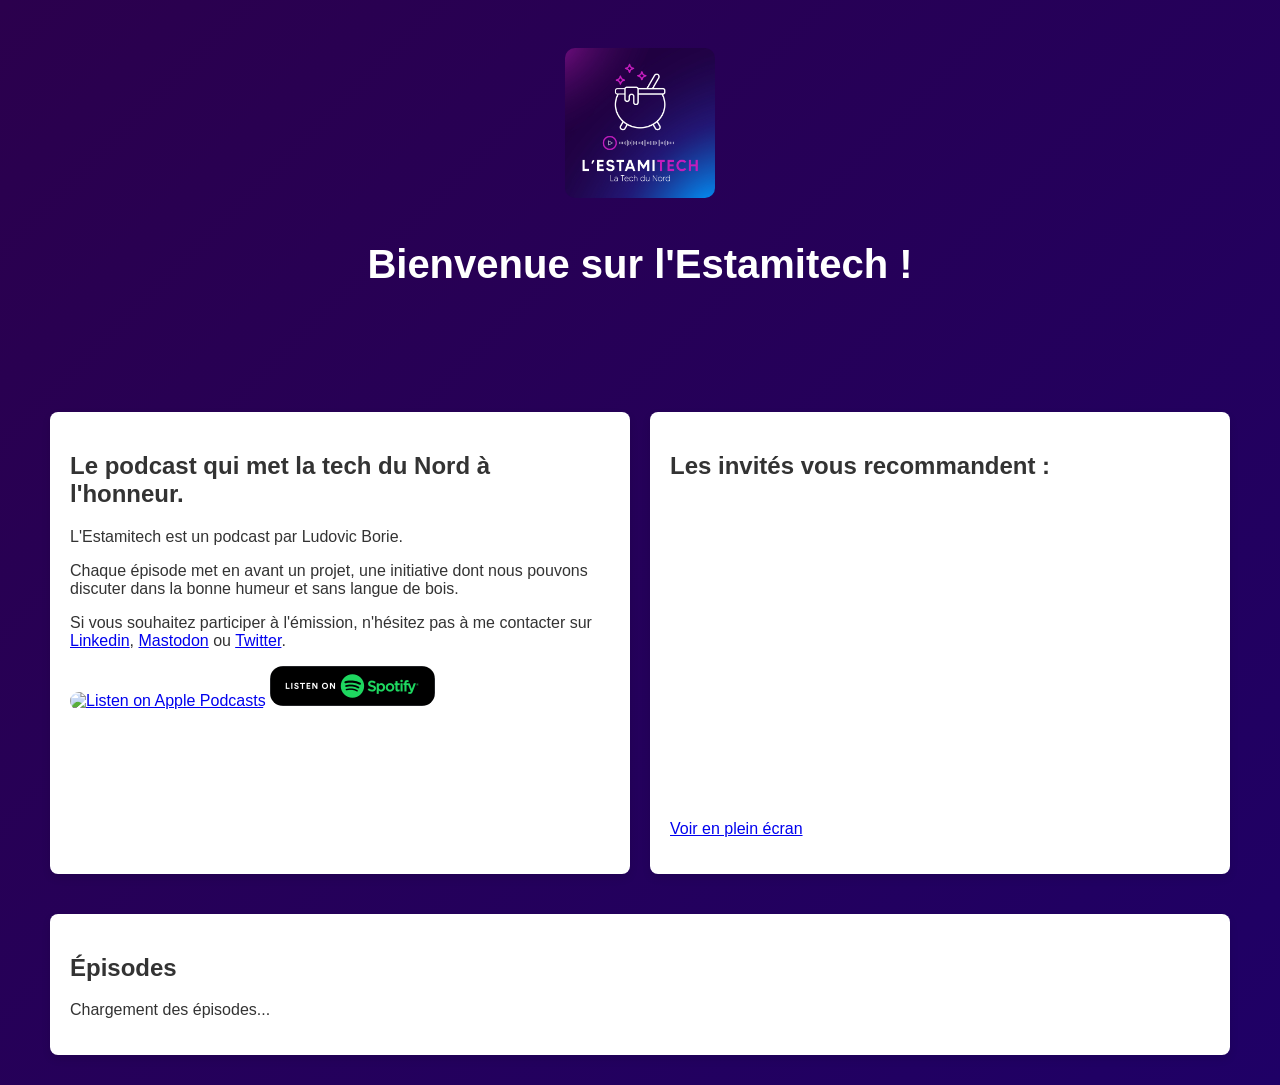
==== index.html @ 64873dc8 "fix: content header" ====
<!DOCTYPE html>
<html lang="fr">
<head>
    <meta charset="UTF-8">
    <meta name="viewport" content="width=device-width, initial-scale=1.0">
    <title>L'Estamitech</title>
    <style>
        body {
            font-family: Arial, sans-serif;
            margin: 0;
            padding: 0;
            background: linear-gradient(135deg, #2b004d, #1f0066);
        }
        header {
            color: white;
            text-align: center;
            padding: 3rem 1rem;
            position: relative;
        }
        header img {
            max-width: 300px;
            border-radius: 10px;
        }
        header h1 {
            font-size: 2.5rem;
            margin-top: 20px;
            font-weight: bold;
            color: white;
        }
        .content {
            display: flex;
            flex-direction: column;
            justify-content: space-around;
            flex-wrap: wrap;
            margin: 20px auto;
            max-width: 1200px;
        }
        .content-header {
            display: flex;
            flex-direction: row;
            justify-content: space-around;
            flex-wrap: wrap;
            margin: 20px auto;
            max-width: 1200px;
        }
        .description, .episodes, .estaminets {
            flex: 1;
            margin: 10px;
            padding: 20px;
            background-color: #ffffff;
            color: #333;
            border-radius: 8px;
            box-shadow: 0 4px 8px rgba(0, 0, 0, 0.1);
        }
        .episode {
            display: flex;
            margin-bottom: 20px;
            border-bottom: 1px solid #ccc;
            padding-bottom: 15px;
        }
        .episode img {
            max-width: 300px;
            max-height: 300px;
            margin-right: 20px;
            border-radius: 10px;
        }
        .episode-details {
            max-width: 600px;
        }
        .episode-title {
            font-weight: bold;
            margin-bottom: 10px;
        }
        .episode-date {
            color: grey;
            margin-bottom: 10px;
        }
    </style>
</head>
<body>

<header>
    <img src="LogoEstamitech.jpg" alt="Logo Estamitech" style="max-width: 150px; margin-bottom: 20px;">
    <h1>Bienvenue sur l'Estamitech !</h1>
</header>

<div class="content">
    <div class="content-header">
        <section class="description">
            <h2>Le podcast qui met la tech du Nord à l'honneur.</h2>
            <p>L'Estamitech est un podcast par Ludovic Borie.</p>
            <p>Chaque épisode met en avant un projet, une initiative dont nous pouvons discuter dans la bonne humeur et sans langue de bois.</p>
            <p>Si vous souhaitez participer à l'émission, n'hésitez pas à me contacter sur <a href="https://www.linkedin.com/in/ludovicborie/">Linkedin</a>, <a href="https://piaille.fr/@bodul">Mastodon</a> ou <a href="https://twitter.com/ludovicborie">Twitter</a>.</p>
            <p><a href="https://podcasts.apple.com/us/podcast/lestamitech/id1752308502?itsct=podcast_box_badge&amp;itscg=30200&amp;ls=1" style="border-radius: 13px; height: 83px;"><img src="https://tools.applemediaservices.com/api/badges/listen-on-apple-podcasts/badge/fr-fr?size=250x83&amp;releaseDate=1725395040" alt="Listen on Apple Podcasts" style="border-radius: 13px; height: 40px;"></a>
            <a href="https://open.spotify.com/show/1308v72DAlbYP13TA5au1I" style="border-radius: 13px; width: 250px; height: 83px;"><img src="spotify-podcast-badge-blk-grn-165x40.png" alt="Listen on Apple Podcasts" style="border-radius: 13px; height: 40px;"></a>
            </p>
        </section>
        <section class="estaminets">
            <h2>Les invités vous recommandent :</h2><iframe width="100%" height="300px" frameborder="0" allowfullscreen allow="geolocation" src="//framacarte.org/fr/map/estamitech_196450?scaleControl=false&miniMap=false&scrollWheelZoom=false&zoomControl=true&editMode=disabled&moreControl=true&searchControl=null&tilelayersControl=null&embedControl=null&datalayersControl=true&onLoadPanel=none&captionBar=false&captionMenus=true"></iframe><p><a href="//framacarte.org/fr/map/estamitech_196450?scaleControl=false&miniMap=false&scrollWheelZoom=true&zoomControl=true&editMode=disabled&moreControl=true&searchControl=null&tilelayersControl=null&embedControl=null&datalayersControl=true&onLoadPanel=none&captionBar=false&captionMenus=true">Voir en plein écran</a></p>
        </section>
    </div>

    <section class="episodes">
        <h2>Épisodes</h2>
        <div id="podcast-episodes">
            <p>Chargement des épisodes...</p>
        </div>
    </section>
</div>

<script>
    const rssFeedUrl = 'https://feeds.zencastr.com/f/bOMlUWx6.rss';
    function parseRSS(url, callback) {
        const xhr = new XMLHttpRequest();
        xhr.open('GET', `https://api.rss2json.com/v1/api.json?rss_url=${encodeURIComponent(url)}`, true);
        xhr.onreadystatechange = function() {
            if (xhr.readyState === 4 && xhr.status === 200) {
                callback(JSON.parse(xhr.responseText));
            }
        };
        xhr.send();
    }

    function displayEpisodes(episodes) {
        const episodeContainer = document.getElementById('podcast-episodes');
        episodeContainer.innerHTML = '';

        episodes.forEach(episode => {
            const episodeElement = document.createElement('div');
            episodeElement.classList.add('episode');

            episodeElement.innerHTML = `
                <img src="${episode.thumbnail}" alt="Miniature de l'épisode">
                <div class="episode-details">
                    <div class="episode-title">${episode.title}</div>
                    <div class="episode-date">${new Date(episode.pubDate).toLocaleDateString()}</div>
                    <div class="episode-description">${episode.description}</div>
                </div>
            `;

            episodeContainer.appendChild(episodeElement);
        });
    }

    parseRSS(rssFeedUrl, function(data) {
        if (data && data.items) {
            displayEpisodes(data.items);
        } else {
            document.getElementById('podcast-episodes').innerHTML = 'Aucun épisode trouvé.';
        }
    });
</script>

</body>
</html>
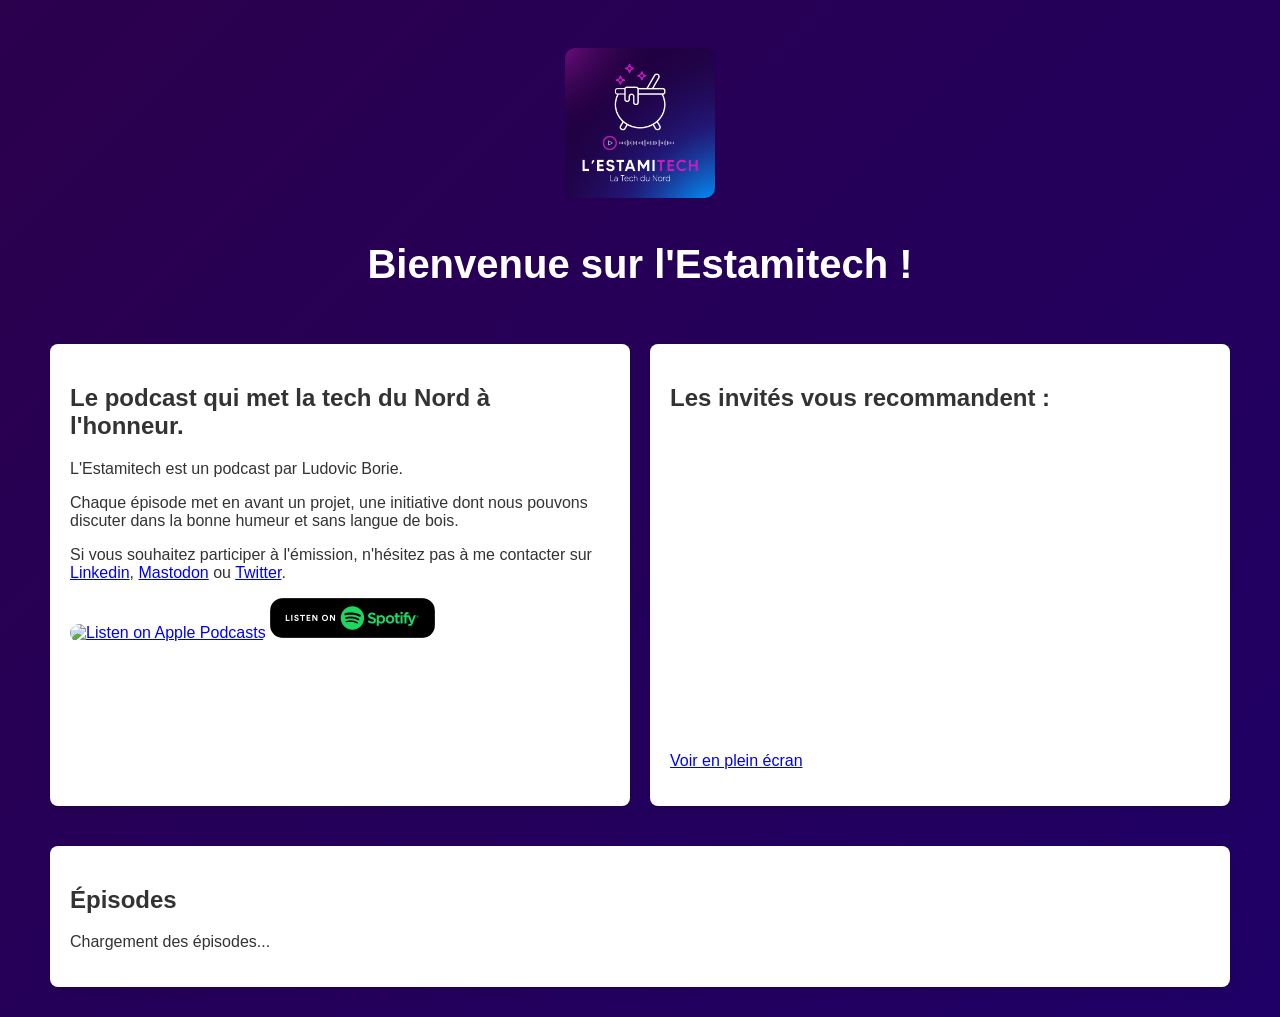
==== commit e9dcea10: "fix: margins" ====
--- a/index.html
+++ b/index.html
@@ -14,7 +14,7 @@
         header {
             color: white;
             text-align: center;
-            padding: 3rem 1rem;
+            padding-top: 3rem;
             position: relative;
         }
         header img {
@@ -54,17 +54,20 @@
         }
         .episode {
             display: flex;
+            flex-wrap: inherit;
             margin-bottom: 20px;
             border-bottom: 1px solid #ccc;
             padding-bottom: 15px;
         }
-        .episode img {
+        .episode-thumbnail {
+            flex: 1;
             max-width: 300px;
             max-height: 300px;
             margin-right: 20px;
             border-radius: 10px;
         }
         .episode-details {
+            flex: 1;
             max-width: 600px;
         }
         .episode-title {
@@ -130,7 +133,7 @@
             episodeElement.classList.add('episode');
 
             episodeElement.innerHTML = `
-                <img src="${episode.thumbnail}" alt="Miniature de l'épisode">
+                <img class="episode-thumbnail" src="${episode.thumbnail}" alt="Miniature de l'épisode">
                 <div class="episode-details">
                     <div class="episode-title">${episode.title}</div>
                     <div class="episode-date">${new Date(episode.pubDate).toLocaleDateString()}</div>
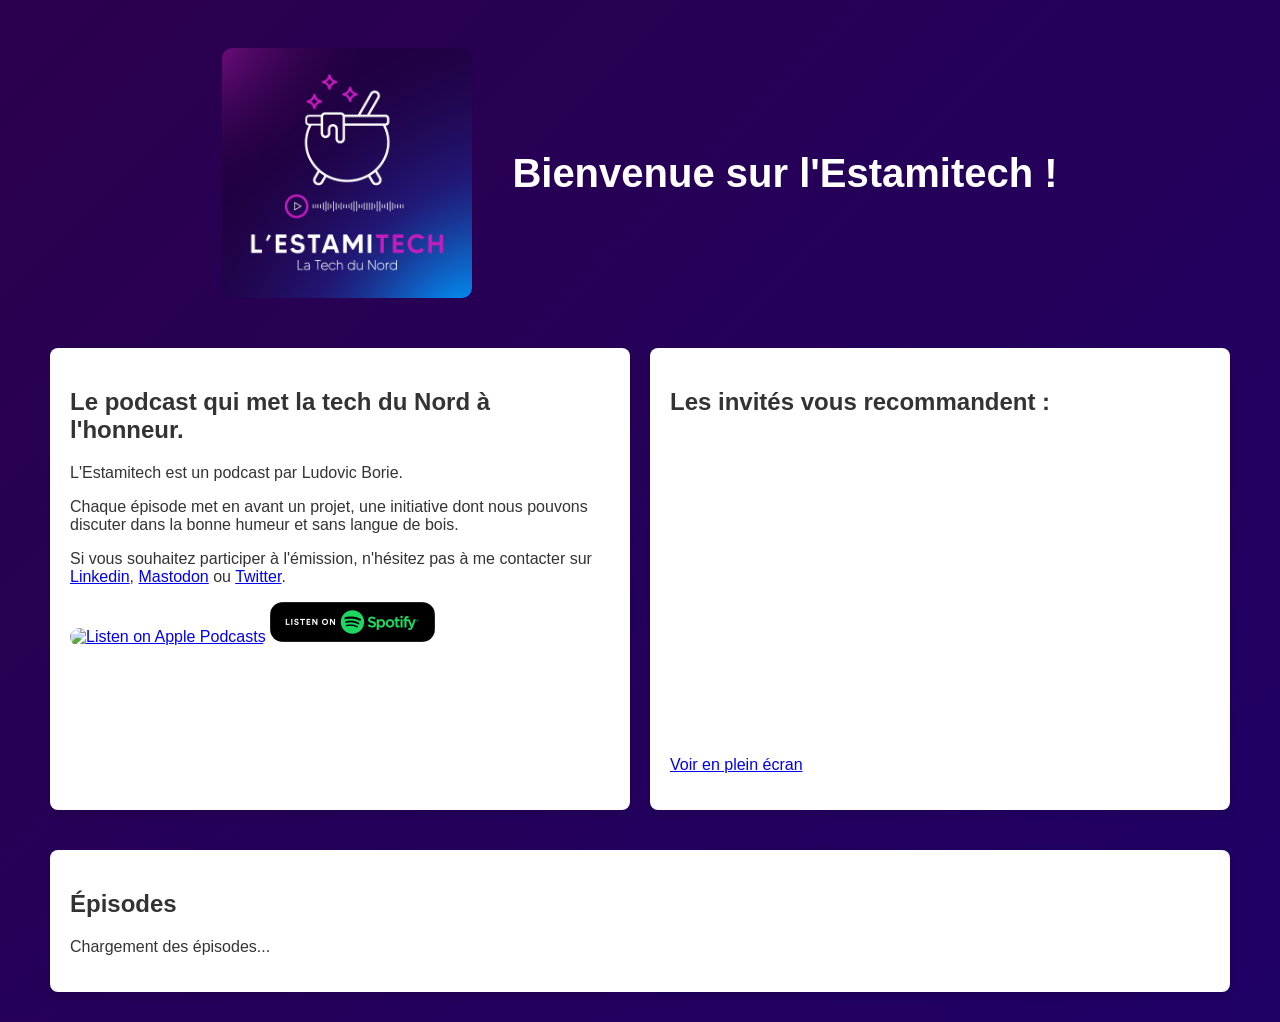
==== commit cff580a8: "feat: improve design" ====
--- a/index.html
+++ b/index.html
@@ -3,6 +3,20 @@
 <head>
     <meta charset="UTF-8">
     <meta name="viewport" content="width=device-width, initial-scale=1.0">
+    <meta name="description" content="L'Estamitech est un podcast par Ludovic Borie. Chaque épisode met en avant un projet, une initiative dont nous pouvons discuter tech dans la bonne humeur et sans langue de bois.">
+    <meta name="keywords" content="podcast, tech, nord, estaminet, ludovic borie">
+    <meta name="author" content="Ludovic Borie">
+    <meta name="robots" content="index, follow">
+    <meta name="googlebot" content="index, follow">
+    <meta name="theme-color" content="#1f0066">
+    <meta property="og:title" content="L'Estamitech">
+    <meta property="og:description" content="L'Estamitech est un podcast par Ludovic Borie. Chaque épisode met en avant un projet, une initiative dont nous pouvons discuter tech dans la bonne humeur et sans langue de bois.">
+    <meta property="og:image" content="static/LogoEstamitech.jpg">
+    <meta property="og:url" content="https://estamitech.fr">
+    <meta property="og:type" content="website">
+    <meta property="og:locale" content="fr_FR">
+    <meta property="og:site_name" content="L'Estamitech">
+    <link rel="icon" type="image/x-icon" href="static/favicon.ico">
     <title>L'Estamitech</title>
     <style>
         body {
@@ -12,18 +26,21 @@
             background: linear-gradient(135deg, #2b004d, #1f0066);
         }
         header {
+            display: flex;
+            flex-direction: row;
+            justify-content: center;
+            align-items: center;
+            gap: 40px;
             color: white;
             text-align: center;
             padding-top: 3rem;
-            position: relative;
         }
         header img {
-            max-width: 300px;
+            max-width: 250px;
             border-radius: 10px;
         }
         header h1 {
             font-size: 2.5rem;
-            margin-top: 20px;
             font-weight: bold;
             color: white;
         }
@@ -51,6 +68,7 @@
             color: #333;
             border-radius: 8px;
             box-shadow: 0 4px 8px rgba(0, 0, 0, 0.1);
+            max-width: 100%;
         }
         .episode {
             display: flex;
@@ -58,11 +76,12 @@
             margin-bottom: 20px;
             border-bottom: 1px solid #ccc;
             padding-bottom: 15px;
+            text-wrap: balance;
         }
         .episode-thumbnail {
             flex: 1;
-            max-width: 300px;
-            max-height: 300px;
+            max-width: 250px;
+            max-height: 250px;
             margin-right: 20px;
             border-radius: 10px;
         }
@@ -78,12 +97,27 @@
             color: grey;
             margin-bottom: 10px;
         }
+        @media (max-width: 768px) {
+            .episode {
+                flex-direction: column;
+                align-items: center;
+                width : 90%;
+            }
+            .episode-thumbnail {
+                max-width: 100%;
+                margin-right: 0;
+                margin-bottom: 20px;
+            }
+            .episode-details {
+                max-width: 100%;
+            }
+        }
     </style>
 </head>
 <body>
 
 <header>
-    <img src="LogoEstamitech.jpg" alt="Logo Estamitech" style="max-width: 150px; margin-bottom: 20px;">
+    <img src="static/LogoEstamitech.jpg" alt="Logo Estamitech">
     <h1>Bienvenue sur l'Estamitech !</h1>
 </header>
 
@@ -95,7 +129,7 @@
             <p>Chaque épisode met en avant un projet, une initiative dont nous pouvons discuter dans la bonne humeur et sans langue de bois.</p>
             <p>Si vous souhaitez participer à l'émission, n'hésitez pas à me contacter sur <a href="https://www.linkedin.com/in/ludovicborie/">Linkedin</a>, <a href="https://piaille.fr/@bodul">Mastodon</a> ou <a href="https://twitter.com/ludovicborie">Twitter</a>.</p>
             <p><a href="https://podcasts.apple.com/us/podcast/lestamitech/id1752308502?itsct=podcast_box_badge&amp;itscg=30200&amp;ls=1" style="border-radius: 13px; height: 83px;"><img src="https://tools.applemediaservices.com/api/badges/listen-on-apple-podcasts/badge/fr-fr?size=250x83&amp;releaseDate=1725395040" alt="Listen on Apple Podcasts" style="border-radius: 13px; height: 40px;"></a>
-            <a href="https://open.spotify.com/show/1308v72DAlbYP13TA5au1I" style="border-radius: 13px; width: 250px; height: 83px;"><img src="spotify-podcast-badge-blk-grn-165x40.png" alt="Listen on Apple Podcasts" style="border-radius: 13px; height: 40px;"></a>
+            <a href="https://open.spotify.com/show/1308v72DAlbYP13TA5au1I" style="border-radius: 13px; width: 250px; height: 83px;"><img src="static/spotify-podcast-badge-blk-grn-165x40.png" alt="Listen on Apple Podcasts" style="border-radius: 13px; height: 40px;"></a>
             </p>
         </section>
         <section class="estaminets">
@@ -112,10 +146,9 @@
 </div>
 
 <script>
-    const rssFeedUrl = 'https://feeds.zencastr.com/f/bOMlUWx6.rss';
-    function parseRSS(url, callback) {
+    function parseRSS(callback) {
         const xhr = new XMLHttpRequest();
-        xhr.open('GET', `https://api.rss2json.com/v1/api.json?rss_url=${encodeURIComponent(url)}`, true);
+        xhr.open('GET', `/rss`, true);
         xhr.onreadystatechange = function() {
             if (xhr.readyState === 4 && xhr.status === 200) {
                 callback(JSON.parse(xhr.responseText));
@@ -125,19 +158,20 @@
     }
 
     function displayEpisodes(episodes) {
+        console.log(episodes);
         const episodeContainer = document.getElementById('podcast-episodes');
         episodeContainer.innerHTML = '';
 
         episodes.forEach(episode => {
             const episodeElement = document.createElement('div');
             episodeElement.classList.add('episode');
-
+            console.log(episode);
             episodeElement.innerHTML = `
-                <img class="episode-thumbnail" src="${episode.thumbnail}" alt="Miniature de l'épisode">
+                <img class="episode-thumbnail" src="${episode.Image.Href}" alt="Miniature de l'épisode">
                 <div class="episode-details">
-                    <div class="episode-title">${episode.title}</div>
-                    <div class="episode-date">${new Date(episode.pubDate).toLocaleDateString()}</div>
-                    <div class="episode-description">${episode.description}</div>
+                    <div class="episode-title">${episode.Title}</div>
+                    <div class="episode-date">${new Date(episode.PubDate).toLocaleDateString()}</div>
+                    <div class="episode-description">${episode.Description}</div>
                 </div>
             `;
 
@@ -145,9 +179,10 @@
         });
     }
 
-    parseRSS(rssFeedUrl, function(data) {
-        if (data && data.items) {
-            displayEpisodes(data.items);
+    parseRSS(function(data) {
+        console.log(data);
+        if (data && data.length) {
+            displayEpisodes(data);
         } else {
             document.getElementById('podcast-episodes').innerHTML = 'Aucun épisode trouvé.';
         }
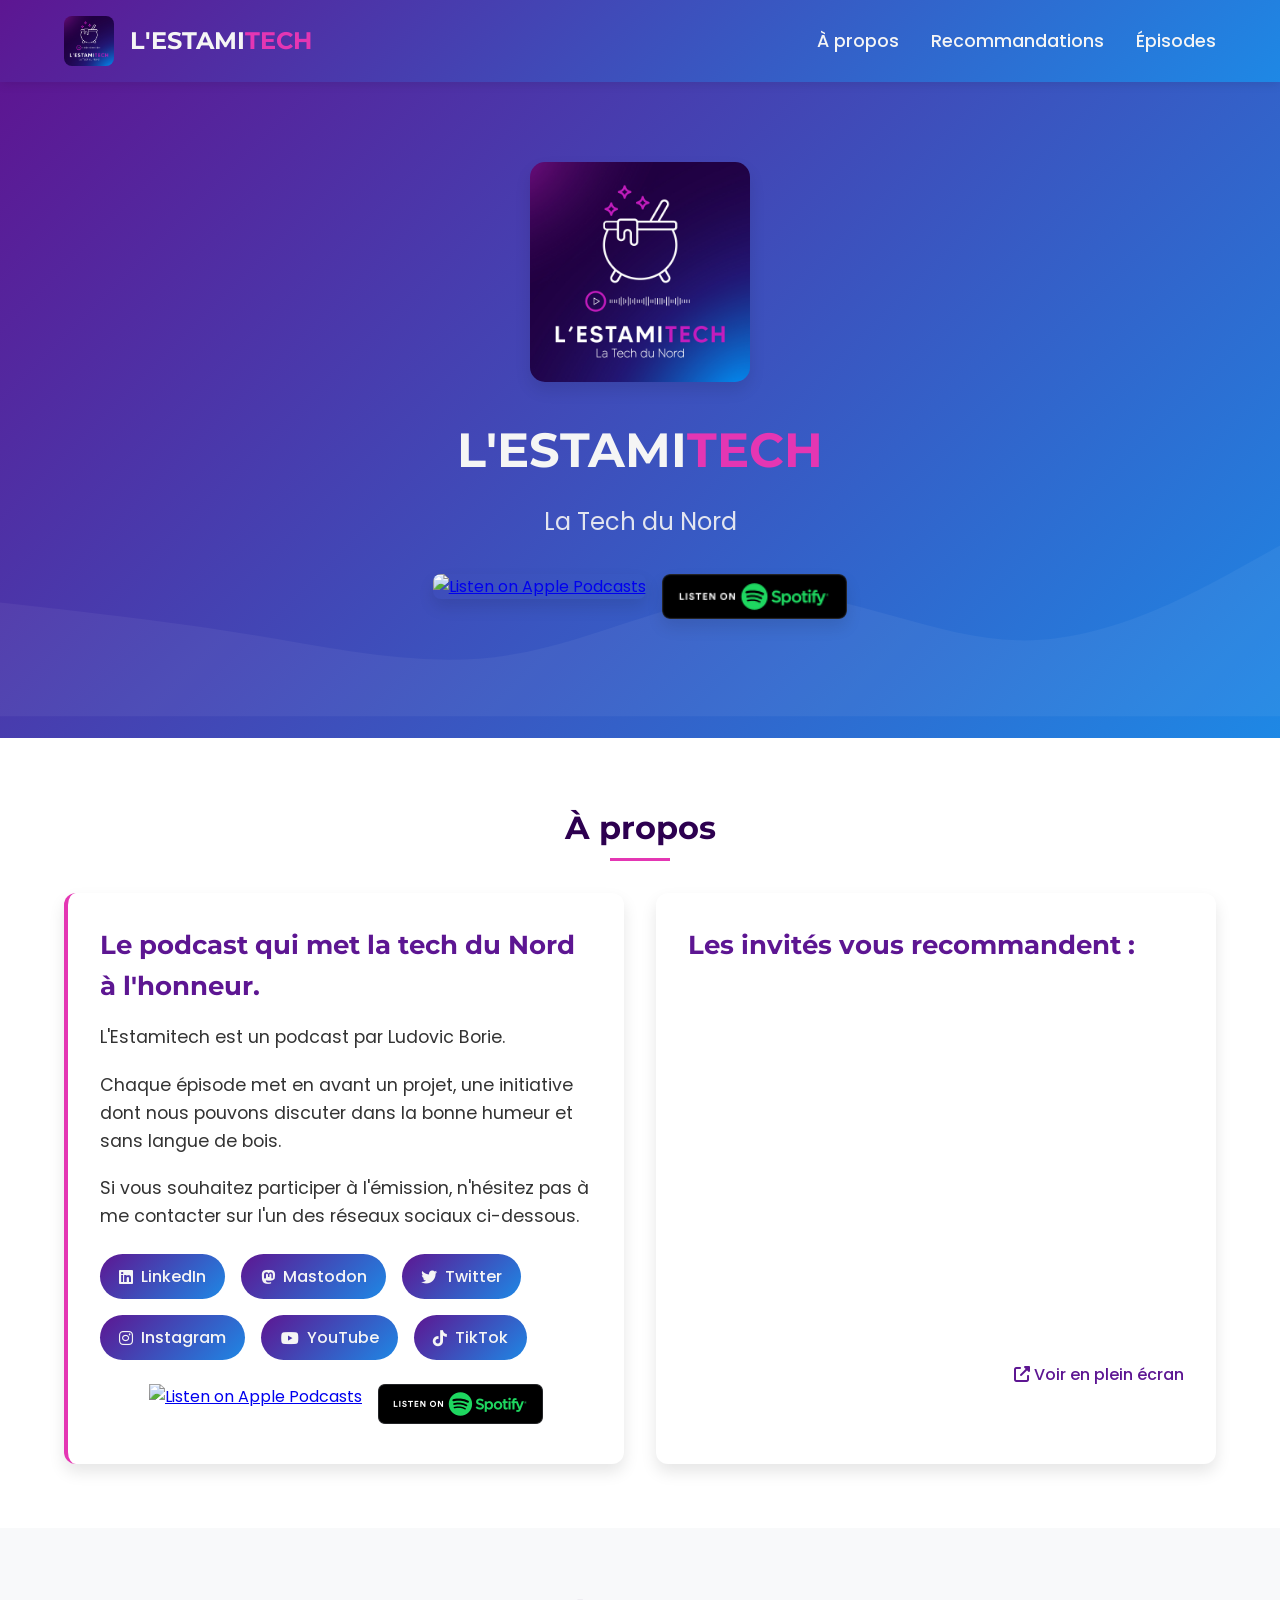
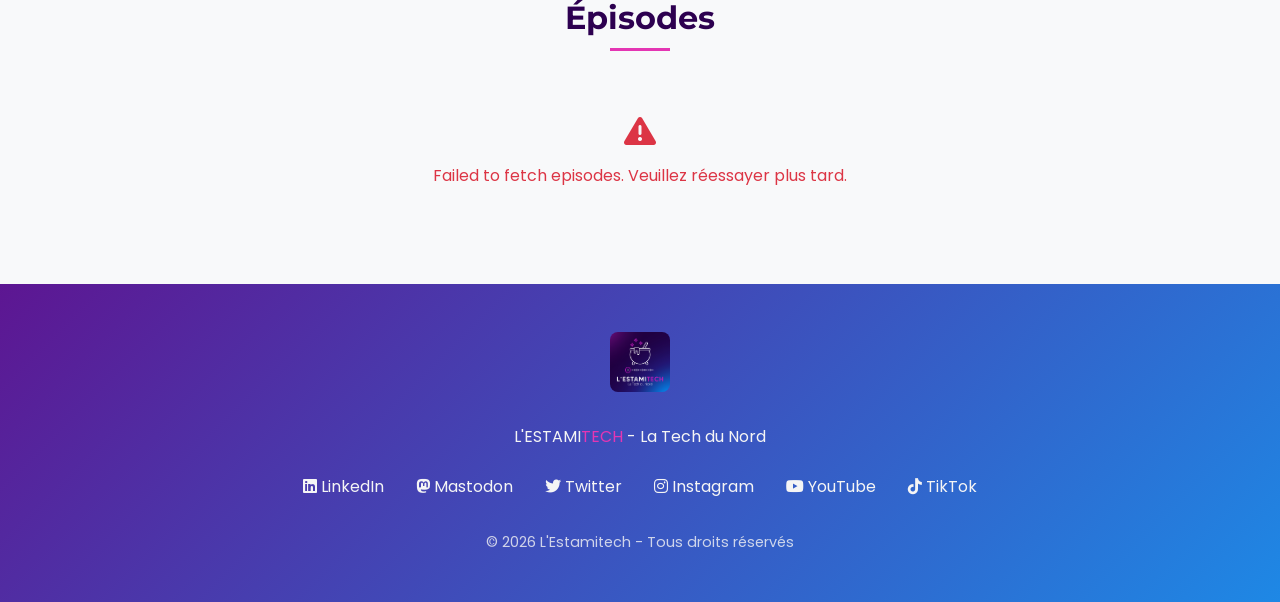
==== commit f07dc67b: "feat: new style" ====
--- a/index.html
+++ b/index.html
@@ -8,7 +8,7 @@
     <meta name="author" content="Ludovic Borie">
     <meta name="robots" content="index, follow">
     <meta name="googlebot" content="index, follow">
-    <meta name="theme-color" content="#1f0066">
+    <meta name="theme-color" content="#5d1692">
     <meta property="og:title" content="L'Estamitech">
     <meta property="og:description" content="L'Estamitech est un podcast par Ludovic Borie. Chaque épisode met en avant un projet, une initiative dont nous pouvons discuter tech dans la bonne humeur et sans langue de bois.">
     <meta property="og:image" content="static/LogoEstamitech.jpg">
@@ -17,177 +17,887 @@
     <meta property="og:locale" content="fr_FR">
     <meta property="og:site_name" content="L'Estamitech">
     <link rel="icon" type="image/x-icon" href="static/favicon.ico">
-    <title>L'Estamitech</title>
+    <link rel="preconnect" href="https://fonts.googleapis.com">
+    <link rel="preconnect" href="https://fonts.gstatic.com" crossorigin>
+    <link href="https://fonts.googleapis.com/css2?family=Montserrat:wght@400;500;600;700&family=Poppins:wght@300;400;500;600;700&display=swap" rel="stylesheet">
+    <link rel="stylesheet" href="https://cdnjs.cloudflare.com/ajax/libs/font-awesome/6.4.0/css/all.min.css">
+    <title>L'ESTAMITECH - La Tech du Nord</title>
     <style>
-        body {
-            font-family: Arial, sans-serif;
+        :root {
+            --primary-color: #5d1692;
+            --primary-dark: #2d0050;
+            --primary-light: #e436b3;
+            --secondary-color: #1e88e5;
+            --text-dark: #333333;
+            --text-light: #f5f5f5;
+            --background-light: #ffffff;
+            --background-dark: #121212;
+            --gray-light: #e0e0e0;
+            --gray-medium: #9e9e9e;
+            --card-shadow: 0 8px 16px rgba(0, 0, 0, 0.1);
+            --transition-speed: 0.3s;
+            --gradient-bg: linear-gradient(135deg, #5d1692, #1e88e5);
+            --accent-tech: #e436b3;
+        }
+
+        * {
+            box-sizing: border-box;
             margin: 0;
             padding: 0;
-            background: linear-gradient(135deg, #2b004d, #1f0066);
-        }
-        header {
-            display: flex;
-            flex-direction: row;
+        }
+
+        body {
+            font-family: 'Poppins', sans-serif;
+            margin: 0;
+            padding: 0;
+            background-color: var(--background-light);
+            color: var(--text-dark);
+            line-height: 1.6;
+        }
+
+        /* Navbar */
+        .navbar {
+            background: var(--gradient-bg);
+            color: var(--text-light);
+            padding: 1rem 5%;
+            display: flex;
+            justify-content: space-between;
+            align-items: center;
+            position: sticky;
+            top: 0;
+            z-index: 1000;
+            box-shadow: 0 2px 10px rgba(0, 0, 0, 0.1);
+        }
+
+        .navbar-logo {
+            display: flex;
+            align-items: center;
+            gap: 1rem;
+        }
+
+        .navbar-logo img {
+            height: 50px;
+            border-radius: 8px;
+        }
+
+        .navbar-logo h1 {
+            font-family: 'Montserrat', sans-serif;
+            font-size: 1.5rem;
+            font-weight: 700;
+            margin: 0;
+        }
+
+        .navbar-links {
+            display: flex;
+            gap: 2rem;
+        }
+
+        .navbar-links a {
+            color: var(--text-light);
+            text-decoration: none;
+            font-weight: 500;
+            transition: all var(--transition-speed);
+            font-size: 1.1rem;
+            position: relative;
+        }
+
+        .navbar-links a::after {
+            content: '';
+            position: absolute;
+            bottom: -5px;
+            left: 0;
+            width: 0;
+            height: 2px;
+            background-color: var(--accent-tech);
+            transition: width var(--transition-speed);
+        }
+
+        .navbar-links a:hover::after {
+            width: 100%;
+        }
+
+        .menu-toggle {
+            display: none;
+            flex-direction: column;
+            cursor: pointer;
+        }
+
+        .menu-toggle span {
+            width: 30px;
+            height: 3px;
+            background-color: var(--text-light);
+            margin: 3px 0;
+            transition: all var(--transition-speed);
+        }
+
+        /* Hero Section */
+        .hero {
+            background: var(--gradient-bg);
+            color: var(--text-light);
+            text-align: center;
+            padding: 5rem 10%;
+            display: flex;
+            flex-direction: column;
+            align-items: center;
+            position: relative;
+            overflow: hidden;
+        }
+
+        .hero::before {
+            content: '';
+            position: absolute;
+            top: 0;
+            left: 0;
+            width: 100%;
+            height: 100%;
+            background: url('data:image/svg+xml;utf8,<svg xmlns="http://www.w3.org/2000/svg" viewBox="0 0 1440 320"><path fill="%23ffffff" fill-opacity="0.05" d="M0,192L48,197.3C96,203,192,213,288,229.3C384,245,480,267,576,250.7C672,235,768,181,864,181.3C960,181,1056,235,1152,234.7C1248,235,1344,181,1392,154.7L1440,128L1440,320L1392,320C1344,320,1248,320,1152,320C1056,320,960,320,864,320C768,320,672,320,576,320C480,320,384,320,288,320C192,320,96,320,48,320L0,320Z"></path></svg>') no-repeat bottom;
+            background-size: 100% 50%;
+            z-index: 0;
+        }
+
+        .hero-content {
+            z-index: 1;
+            max-width: 800px;
+        }
+
+        .hero img {
+            max-width: 220px;
+            border-radius: 15px;
+            box-shadow: var(--card-shadow);
+            margin-bottom: 2rem;
+            transition: transform var(--transition-speed);
+        }
+
+        .hero img:hover {
+            transform: scale(1.05);
+        }
+
+        .hero h1 {
+            font-family: 'Montserrat', sans-serif;
+            font-size: 3rem;
+            font-weight: 700;
+            margin-bottom: 1.5rem;
+            line-height: 1.2;
+        }
+
+        .hero h2 {
+            font-size: 1.5rem;
+            font-weight: 400;
+            margin-bottom: 2rem;
+            opacity: 0.9;
+        }
+
+        .hero-cta {
+            display: flex;
+            flex-wrap: wrap;
+            gap: 1rem;
+            justify-content: center;
+            margin-top: 1rem;
+        }
+
+        .hero-cta a {
+            transition: transform var(--transition-speed);
+        }
+
+        .hero-cta a:hover {
+            transform: translateY(-5px);
+        }
+
+        /* Main Content */
+        .main-content {
+            padding: 4rem 5%;
+        }
+
+        .section-title {
+            font-family: 'Montserrat', sans-serif;
+            font-size: 2rem;
+            margin-bottom: 2rem;
+            text-align: center;
+            color: var(--primary-dark);
+            position: relative;
+            padding-bottom: 0.5rem;
+        }
+
+        .section-title::after {
+            content: '';
+            position: absolute;
+            bottom: 0;
+            left: 50%;
+            transform: translateX(-50%);
+            width: 60px;
+            height: 3px;
+            background-color: var(--accent-tech);
+        }
+
+        .grid-container {
+            display: grid;
+            grid-template-columns: 1fr 1fr;
+            gap: 2rem;
+        }
+
+        .card {
+            background-color: var(--background-light);
+            border-radius: 12px;
+            overflow: hidden;
+            box-shadow: var(--card-shadow);
+            transition: transform var(--transition-speed);
+        }
+
+        .card:hover {
+            transform: translateY(-10px);
+        }
+
+        .card-content {
+            padding: 2rem;
+        }
+
+        .description-card {
+            border-left: 4px solid var(--accent-tech);
+        }
+
+        .description-card h3 {
+            font-family: 'Montserrat', sans-serif;
+            font-size: 1.6rem;
+            margin-bottom: 1rem;
+            color: var(--primary-color);
+        }
+
+        .description-card p {
+            margin-bottom: 1.2rem;
+            font-size: 1.1rem;
+        }
+
+        .social-links {
+            display: flex;
+            flex-wrap: wrap;
+            gap: 1rem;
+            margin-top: 1.5rem;
+        }
+
+        .social-btn {
+            display: inline-flex;
+            align-items: center;
+            gap: 0.5rem;
+            background: var(--gradient-bg);
+            color: var(--text-light);
+            padding: 0.6rem 1.2rem;
+            border-radius: 30px;
+            text-decoration: none;
+            font-weight: 500;
+            transition: all var(--transition-speed);
+        }
+
+        .social-btn:hover {
+            background: var(--primary-light);
+            transform: translateY(-3px);
+        }
+
+        .podcast-links {
+            display: flex;
+            flex-wrap: wrap;
+            gap: 1rem;
+            margin-top: 1.5rem;
+            justify-content: center;
+        }
+
+        .map-container {
+            height: 100%;
+            display: flex;
+            flex-direction: column;
+        }
+
+        .map-container h3 {
+            font-family: 'Montserrat', sans-serif;
+            font-size: 1.6rem;
+            margin-bottom: 1rem;
+            color: var(--primary-color);
+        }
+
+        .map-wrapper {
+            flex-grow: 1;
+            position: relative;
+            height: 0;
+            padding-bottom: 75%;
+            overflow: hidden;
+            border-radius: 8px;
+        }
+
+        .map-wrapper iframe {
+            position: absolute;
+            top: 0;
+            left: 0;
+            width: 100%;
+            height: 100%;
+            border: none;
+        }
+
+        .map-link {
+            margin-top: 0.5rem;
+            text-align: right;
+        }
+
+        .map-link a {
+            color: var(--primary-color);
+            text-decoration: none;
+            font-weight: 500;
+            transition: color var(--transition-speed);
+        }
+
+        .map-link a:hover {
+            color: var(--accent-tech);
+            text-decoration: underline;
+        }
+
+        /* Episodes Section */
+        .episodes-section {
+            padding: 4rem 5%;
+            background-color: #f8f9fa;
+        }
+
+        .episode-card {
+            display: flex;
+            background-color: var(--background-light);
+            border-radius: 12px;
+            overflow: hidden;
+            box-shadow: var(--card-shadow);
+            margin-bottom: 2rem;
+            transition: transform var(--transition-speed);
+        }
+
+        .episode-card:hover {
+            transform: translateY(-5px);
+        }
+
+        .episode-image {
+        flex: 0 0 280px;
+        position: relative;
+        overflow: hidden;
+            display: flex;
+            align-items: center;
+            justify-content: center;
+        padding: 1rem;
+        }
+        
+        .episode-image img {
+            width: 250px;
+            height: 250px;
+            object-fit: contain;
+            border-radius: 8px;
+            transition: transform var(--transition-speed);
+        }
+
+        .episode-card:hover .episode-image img {
+            transform: scale(1.05);
+        }
+
+        .episode-details {
+            flex: 1;
+            padding: 1.5rem;
+        }
+
+        .episode-title {
+            font-family: 'Montserrat', sans-serif;
+            font-size: 1.5rem;
+            font-weight: 600;
+            margin-bottom: 0.8rem;
+            color: var(--primary-dark);
+        }
+
+        .episode-meta {
+            display: flex;
+            align-items: center;
+            gap: 1rem;
+            margin-bottom: 1rem;
+            color: var(--gray-medium);
+            font-size: 0.9rem;
+        }
+
+        .episode-meta i {
+            color: var(--accent-tech);
+        }
+
+        .episode-description {
+            margin-top: 1rem;
+            line-height: 1.7;
+        }
+
+        .loading-indicator {
+            text-align: center;
+            padding: 2rem;
+            color: var(--gray-medium);
+        }
+
+        .loading-indicator i {
+            font-size: 2rem;
+            margin-bottom: 1rem;
+            animation: spin 1.5s infinite linear;
+        }
+
+        @keyframes spin {
+            from { transform: rotate(0deg); }
+            to { transform: rotate(360deg); }
+        }
+
+        /* Footer */
+        footer {
+            background: var(--gradient-bg);
+            color: var(--text-light);
+            padding: 3rem 5%;
+            text-align: center;
+        }
+
+        .footer-content {
+            max-width: 800px;
+            margin: 0 auto;
+        }
+
+        .footer-logo {
+            margin-bottom: 1.5rem;
+        }
+
+        .footer-logo img {
+            height: 60px;
+            border-radius: 8px;
+        }
+
+        .footer-links {
+            display: flex;
+            justify-content: center;
+            gap: 2rem;
+            margin-top: 1.5rem;
+        }
+
+        .footer-links a {
+            color: var(--text-light);
+            text-decoration: none;
+            transition: color var(--transition-speed);
+        }
+
+        .footer-links a:hover {
+            color: var(--accent-tech);
+        }
+
+        .copyright {
+            margin-top: 2rem;
+            font-size: 0.9rem;
+            opacity: 0.8;
+        }
+
+        /* Back to Top Button */
+        .back-to-top {
+            position: fixed;
+            bottom: 2rem;
+            right: 2rem;
+            background: var(--accent-tech);
+            color: var(--text-light);
+            width: 50px;
+            height: 50px;
+            border-radius: 50%;
+            display: flex;
             justify-content: center;
             align-items: center;
-            gap: 40px;
-            color: white;
-            text-align: center;
-            padding-top: 3rem;
-        }
-        header img {
-            max-width: 250px;
-            border-radius: 10px;
-        }
-        header h1 {
-            font-size: 2.5rem;
-            font-weight: bold;
-            color: white;
-        }
-        .content {
-            display: flex;
-            flex-direction: column;
-            justify-content: space-around;
-            flex-wrap: wrap;
-            margin: 20px auto;
-            max-width: 1200px;
-        }
-        .content-header {
-            display: flex;
-            flex-direction: row;
-            justify-content: space-around;
-            flex-wrap: wrap;
-            margin: 20px auto;
-            max-width: 1200px;
-        }
-        .description, .episodes, .estaminets {
-            flex: 1;
-            margin: 10px;
-            padding: 20px;
-            background-color: #ffffff;
-            color: #333;
-            border-radius: 8px;
-            box-shadow: 0 4px 8px rgba(0, 0, 0, 0.1);
-            max-width: 100%;
-        }
-        .episode {
-            display: flex;
-            flex-wrap: inherit;
-            margin-bottom: 20px;
-            border-bottom: 1px solid #ccc;
-            padding-bottom: 15px;
-            text-wrap: balance;
-        }
-        .episode-thumbnail {
-            flex: 1;
-            max-width: 250px;
-            max-height: 250px;
-            margin-right: 20px;
-            border-radius: 10px;
-        }
-        .episode-details {
-            flex: 1;
-            max-width: 600px;
-        }
-        .episode-title {
-            font-weight: bold;
-            margin-bottom: 10px;
-        }
-        .episode-date {
-            color: grey;
-            margin-bottom: 10px;
-        }
+            text-decoration: none;
+            box-shadow: 0 2px 10px rgba(0, 0, 0, 0.2);
+            opacity: 0;
+            visibility: hidden;
+            transition: all var(--transition-speed);
+            z-index: 999;
+        }
+
+        .back-to-top.visible {
+            opacity: 1;
+            visibility: visible;
+        }
+
+        .back-to-top:hover {
+            background: var(--primary-light);
+            transform: translateY(-5px);
+        }
+
+        /* Responsive Styles */
+        @media (max-width: 992px) {
+            .grid-container {
+                grid-template-columns: 1fr;
+            }
+
+            .hero h1 {
+                font-size: 2.5rem;
+            }
+
+            .navbar-links {
+                gap: 1rem;
+            }
+        }
+
         @media (max-width: 768px) {
-            .episode {
+            .navbar-links {
+                display: none;
+                position: absolute;
+                top: 100%;
+                left: 0;
+                width: 100%;
+                background-color: var(--primary-color);
+                padding: 1rem 0;
                 flex-direction: column;
                 align-items: center;
-                width : 90%;
-            }
-            .episode-thumbnail {
-                max-width: 100%;
-                margin-right: 0;
-                margin-bottom: 20px;
-            }
-            .episode-details {
-                max-width: 100%;
+                box-shadow: 0 5px 10px rgba(0, 0, 0, 0.1);
+            }
+
+            .navbar-links.active {
+                display: flex;
+            }
+
+            .menu-toggle {
+                display: flex;
+            }
+
+            .menu-toggle.active span:nth-child(1) {
+                transform: translateY(9px) rotate(45deg);
+            }
+
+            .menu-toggle.active span:nth-child(2) {
+                opacity: 0;
+            }
+
+            .menu-toggle.active span:nth-child(3) {
+                transform: translateY(-9px) rotate(-45deg);
+            }
+
+            .episode-card {
+                flex-direction: column;
+            }
+
+            .episode-image {
+                flex: 0 0 auto;
+                padding: 1rem 1rem 0 1rem;
+            }
+            
+            .episode-image img {
+                width: 200px;
+                height: 200px;
+            }
+
+            .hero h1 {
+                font-size: 2rem;
+            }
+
+            .hero h2 {
+                font-size: 1.2rem;
+            }
+        }
+
+        @media (max-width: 480px) {
+            .section-title {
+                font-size: 1.8rem;
+            }
+
+            .navbar-logo h1 {
+                font-size: 1.2rem;
+            }
+
+            .navbar-logo img {
+                height: 40px;
+            }
+
+            .hero {
+                padding: 3rem 5%;
+            }
+
+            .hero img {
+                max-width: 160px;
+            }
+
+            .hero h1 {
+                font-size: 1.8rem;
+            }
+
+            .card-content {
+                padding: 1.5rem;
             }
         }
     </style>
 </head>
 <body>
-
-<header>
-    <img src="static/LogoEstamitech.jpg" alt="Logo Estamitech">
-    <h1>Bienvenue sur l'Estamitech !</h1>
-</header>
-
-<div class="content">
-    <div class="content-header">
-        <section class="description">
-            <h2>Le podcast qui met la tech du Nord à l'honneur.</h2>
-            <p>L'Estamitech est un podcast par Ludovic Borie.</p>
-            <p>Chaque épisode met en avant un projet, une initiative dont nous pouvons discuter dans la bonne humeur et sans langue de bois.</p>
-            <p>Si vous souhaitez participer à l'émission, n'hésitez pas à me contacter sur <a href="https://www.linkedin.com/in/ludovicborie/">Linkedin</a>, <a href="https://piaille.fr/@bodul">Mastodon</a> ou <a href="https://twitter.com/ludovicborie">Twitter</a>.</p>
-            <p><a href="https://podcasts.apple.com/us/podcast/lestamitech/id1752308502?itsct=podcast_box_badge&amp;itscg=30200&amp;ls=1" style="border-radius: 13px; height: 83px;"><img src="https://tools.applemediaservices.com/api/badges/listen-on-apple-podcasts/badge/fr-fr?size=250x83&amp;releaseDate=1725395040" alt="Listen on Apple Podcasts" style="border-radius: 13px; height: 40px;"></a>
-            <a href="https://open.spotify.com/show/1308v72DAlbYP13TA5au1I" style="border-radius: 13px; width: 250px; height: 83px;"><img src="static/spotify-podcast-badge-blk-grn-165x40.png" alt="Listen on Apple Podcasts" style="border-radius: 13px; height: 40px;"></a>
-            </p>
-        </section>
-        <section class="estaminets">
-            <h2>Les invités vous recommandent :</h2><iframe width="100%" height="300px" frameborder="0" allowfullscreen allow="geolocation" src="//framacarte.org/fr/map/estamitech_196450?scaleControl=false&miniMap=false&scrollWheelZoom=false&zoomControl=true&editMode=disabled&moreControl=true&searchControl=null&tilelayersControl=null&embedControl=null&datalayersControl=true&onLoadPanel=none&captionBar=false&captionMenus=true"></iframe><p><a href="//framacarte.org/fr/map/estamitech_196450?scaleControl=false&miniMap=false&scrollWheelZoom=true&zoomControl=true&editMode=disabled&moreControl=true&searchControl=null&tilelayersControl=null&embedControl=null&datalayersControl=true&onLoadPanel=none&captionBar=false&captionMenus=true">Voir en plein écran</a></p>
-        </section>
+<!-- Navbar -->
+<nav class="navbar">
+    <div class="navbar-logo">
+        <img src="static/LogoEstamitech.jpg" alt="Logo Estamitech">
+        <h1>L'<span style="color: var(--text-light);">ESTAMI</span><span style="color: var(--accent-tech);">TECH</span></h1>
     </div>
-
-    <section class="episodes">
-        <h2>Épisodes</h2>
-        <div id="podcast-episodes">
+    <div class="navbar-links">
+        <a href="#about">À propos</a>
+        <a href="#recommendations">Recommandations</a>
+        <a href="#episodes">Épisodes</a>
+    </div>
+    <div class="menu-toggle">
+        <span></span>
+        <span></span>
+        <span></span>
+    </div>
+</nav>
+
+<!-- Hero Section -->
+<section class="hero">
+    <div class="hero-content">
+        <img src="static/LogoEstamitech.jpg" alt="Logo Estamitech">
+        <h1>L'<span style="color: var(--text-light);">ESTAMI</span><span style="color: var(--accent-tech);">TECH</span></h1>
+        <h2>La Tech du Nord</h2>
+        <div class="hero-cta">
+            <a href="https://podcasts.apple.com/us/podcast/lestamitech/id1752308502?itsct=podcast_box_badge&amp;itscg=30200&amp;ls=1">
+                <img src="https://tools.applemediaservices.com/api/badges/listen-on-apple-podcasts/badge/fr-fr?size=250x83&amp;releaseDate=1725395040" alt="Listen on Apple Podcasts" style="height: 45px; border-radius: 8px;">
+            </a>
+            <a href="https://open.spotify.com/show/1308v72DAlbYP13TA5au1I">
+                <img src="static/spotify-podcast-badge-blk-grn-165x40.png" alt="Listen on Spotify" style="height: 45px; border-radius: 8px;">
+            </a>
+        </div>
+    </div>
+</section>
+
+<!-- Main Content -->
+<section class="main-content" id="about">
+    <h2 class="section-title">À propos</h2>
+    <div class="grid-container">
+        <div class="card description-card">
+            <div class="card-content">
+                <h3>Le podcast qui met la tech du Nord à l'honneur.</h3>
+                <p>L'Estamitech est un podcast par Ludovic Borie.</p>
+                <p>Chaque épisode met en avant un projet, une initiative dont nous pouvons discuter dans la bonne humeur et sans langue de bois.</p>
+                <p>Si vous souhaitez participer à l'émission, n'hésitez pas à me contacter sur l'un des réseaux sociaux ci-dessous.</p>
+
+                <div class="social-links">
+                <a href="https://www.linkedin.com/in/ludovicborie/" class="social-btn">
+                <i class="fab fa-linkedin"></i> LinkedIn
+                </a>
+                <a href="https://piaille.fr/@bodul" class="social-btn">
+                <i class="fab fa-mastodon"></i> Mastodon
+                </a>
+                <a href="https://twitter.com/ludovicborie" class="social-btn">
+                <i class="fab fa-twitter"></i> Twitter
+                </a>
+                    <a href="https://www.instagram.com/estamitech/" class="social-btn">
+                            <i class="fab fa-instagram"></i> Instagram
+                        </a>
+                        <a href="https://www.youtube.com/@EstamiTech" class="social-btn">
+                            <i class="fab fa-youtube"></i> YouTube
+                        </a>
+                        <a href="https://www.tiktok.com/@estamitech" class="social-btn">
+                            <i class="fab fa-tiktok"></i> TikTok
+                        </a>
+                    </div>
+
+                <div class="podcast-links">
+                    <a href="https://podcasts.apple.com/us/podcast/lestamitech/id1752308502?itsct=podcast_box_badge&amp;itscg=30200&amp;ls=1">
+                        <img src="https://tools.applemediaservices.com/api/badges/listen-on-apple-podcasts/badge/fr-fr?size=250x83&amp;releaseDate=1725395040" alt="Listen on Apple Podcasts" style="height: 40px;">
+                    </a>
+                    <a href="https://open.spotify.com/show/1308v72DAlbYP13TA5au1I">
+                        <img src="static/spotify-podcast-badge-blk-grn-165x40.png" alt="Listen on Spotify" style="height: 40px;">
+                    </a>
+                </div>
+            </div>
+        </div>
+
+        <div class="card" id="recommendations">
+            <div class="card-content">
+                <div class="map-container">
+                    <h3>Les invités vous recommandent :</h3>
+                    <div class="map-wrapper">
+                        <iframe allowfullscreen allow="geolocation" src="//framacarte.org/fr/map/estamitech_196450?scaleControl=false&miniMap=false&scrollWheelZoom=false&zoomControl=true&editMode=disabled&moreControl=true&searchControl=null&tilelayersControl=null&embedControl=null&datalayersControl=true&onLoadPanel=none&captionBar=false&captionMenus=true"></iframe>
+                    </div>
+                    <div class="map-link">
+                        <a href="//framacarte.org/fr/map/estamitech_196450?scaleControl=false&miniMap=false&scrollWheelZoom=true&zoomControl=true&editMode=disabled&moreControl=true&searchControl=null&tilelayersControl=null&embedControl=null&datalayersControl=true&onLoadPanel=none&captionBar=false&captionMenus=true">
+                            <i class="fas fa-external-link-alt"></i> Voir en plein écran
+                        </a>
+                    </div>
+                </div>
+            </div>
+        </div>
+    </div>
+</section>
+
+<!-- Episodes Section -->
+<section class="episodes-section" id="episodes">
+    <h2 class="section-title">Épisodes</h2>
+    <div id="podcast-episodes" class="episodes-container">
+        <div class="loading-indicator">
+            <i class="fas fa-podcast fa-spin"></i>
             <p>Chargement des épisodes...</p>
         </div>
-    </section>
-</div>
+    </div>
+</section>
+
+<!-- Footer -->
+<footer>
+    <div class="footer-content">
+        <div class="footer-logo">
+            <img src="static/LogoEstamitech.jpg" alt="Logo Estamitech">
+        </div>
+        <p>L'<span style="color: var(--text-light);">ESTAMI</span><span style="color: var(--accent-tech);">TECH</span> - La Tech du Nord</p>
+        <div class="footer-links">
+            <a href="https://www.linkedin.com/in/ludovicborie/"><i class="fab fa-linkedin"></i> LinkedIn</a>
+            <a href="https://piaille.fr/@bodul"><i class="fab fa-mastodon"></i> Mastodon</a>
+            <a href="https://twitter.com/ludovicborie"><i class="fab fa-twitter"></i> Twitter</a>
+            <a href="https://www.instagram.com/estamitech/"><i class="fab fa-instagram"></i> Instagram</a>
+            <a href="https://www.youtube.com/@EstamiTech"><i class="fab fa-youtube"></i> YouTube</a>
+            <a href="https://www.tiktok.com/@estamitech"><i class="fab fa-tiktok"></i> TikTok</a>
+        </div>
+        <div class="copyright">
+            &copy; <span id="current-year"></span> L'Estamitech - Tous droits réservés
+        </div>
+    </div>
+</footer>
+
+<!-- Back to Top Button -->
+<a href="#" id="back-to-top" class="back-to-top">
+    <i class="fas fa-arrow-up"></i>
+</a>
 
 <script>
+    // Toggle mobile menu
+    const menuToggle = document.querySelector('.menu-toggle');
+    const navbarLinks = document.querySelector('.navbar-links');
+
+    menuToggle.addEventListener('click', () => {
+        menuToggle.classList.toggle('active');
+        navbarLinks.classList.toggle('active');
+    });
+
+    // Close the menu when clicking on a link
+    document.querySelectorAll('.navbar-links a').forEach(link => {
+        link.addEventListener('click', () => {
+            menuToggle.classList.remove('active');
+            navbarLinks.classList.remove('active');
+        });
+    });
+
+    // Back to Top button visibility
+    const backToTopButton = document.getElementById('back-to-top');
+
+    window.addEventListener('scroll', () => {
+        if (window.pageYOffset > 300) {
+            backToTopButton.classList.add('visible');
+        } else {
+            backToTopButton.classList.remove('visible');
+        }
+    });
+
+    backToTopButton.addEventListener('click', (e) => {
+        e.preventDefault();
+        window.scrollTo({ top: 0, behavior: 'smooth' });
+    });
+
+    // Smooth scrolling for anchor links
+    document.querySelectorAll('a[href^="#"]').forEach(anchor => {
+        anchor.addEventListener('click', function (e) {
+            if (this.getAttribute('href') !== '#') {
+                e.preventDefault();
+
+                const targetId = this.getAttribute('href');
+                const targetElement = document.querySelector(targetId);
+
+                if (targetElement) {
+                    const navbarHeight = document.querySelector('.navbar').offsetHeight;
+                    const targetPosition = targetElement.getBoundingClientRect().top + window.pageYOffset - navbarHeight;
+
+                    window.scrollTo({
+                        top: targetPosition,
+                        behavior: 'smooth'
+                    });
+                }
+            }
+        });
+    });
+
+    // Set current year in footer
+    document.getElementById('current-year').textContent = new Date().getFullYear();
+
+    // Fetch and display podcast episodes
     function parseRSS(callback) {
         const xhr = new XMLHttpRequest();
         xhr.open('GET', `/rss`, true);
         xhr.onreadystatechange = function() {
-            if (xhr.readyState === 4 && xhr.status === 200) {
-                callback(JSON.parse(xhr.responseText));
-            }
+            if (xhr.readyState === 4) {
+                if (xhr.status === 200) {
+                    try {
+                        const data = JSON.parse(xhr.responseText);
+                        callback(data);
+                    } catch (error) {
+                        handleEpisodesError("Error parsing response");
+                    }
+                } else {
+                    handleEpisodesError("Failed to fetch episodes");
+                }
+            }
+        };
+        xhr.timeout = 10000; // 10 seconds timeout
+        xhr.ontimeout = function() {
+            handleEpisodesError("Request timed out");
+        };
+        xhr.onerror = function() {
+            handleEpisodesError("Network error occurred");
         };
         xhr.send();
     }
 
     function displayEpisodes(episodes) {
-        console.log(episodes);
         const episodeContainer = document.getElementById('podcast-episodes');
         episodeContainer.innerHTML = '';
 
+        if (!episodes || episodes.length === 0) {
+            episodeContainer.innerHTML = `
+                    <div class="no-episodes">
+                        <i class="fas fa-podcast"></i>
+                        <p>Aucun épisode trouvé. Revenez bientôt pour de nouveaux contenus!</p>
+                    </div>
+                `;
+            return;
+        }
+
         episodes.forEach(episode => {
+            const date = new Date(episode.PubDate);
+            const formattedDate = date.toLocaleDateString('fr-FR', {
+                day: 'numeric',
+                month: 'long',
+                year: 'numeric'
+            });
+
             const episodeElement = document.createElement('div');
-            episodeElement.classList.add('episode');
-            console.log(episode);
+            episodeElement.classList.add('episode-card');
+
             episodeElement.innerHTML = `
-                <img class="episode-thumbnail" src="${episode.Image.Href}" alt="Miniature de l'épisode">
-                <div class="episode-details">
-                    <div class="episode-title">${episode.Title}</div>
-                    <div class="episode-date">${new Date(episode.PubDate).toLocaleDateString()}</div>
-                    <div class="episode-description">${episode.Description}</div>
-                </div>
-            `;
+                    <div class="episode-image">
+                        <img src="${episode.Image.Href}" alt="Miniature de l'épisode - ${episode.Title}">
+                    </div>
+                    <div class="episode-details">
+                        <h3 class="episode-title">${episode.Title}</h3>
+                        <div class="episode-meta">
+                            <span><i class="far fa-calendar-alt"></i> ${formattedDate}</span>
+                        </div>
+                        <div class="episode-description">${episode.Description}</div>
+                    </div>
+                `;
 
             episodeContainer.appendChild(episodeElement);
         });
     }
 
+    function handleEpisodesError(message) {
+        const episodeContainer = document.getElementById('podcast-episodes');
+        episodeContainer.innerHTML = `
+                <div class="loading-indicator" style="color: #dc3545;">
+                    <i class="fas fa-exclamation-triangle" style="animation: none;"></i>
+                    <p>${message}. Veuillez réessayer plus tard.</p>
+                </div>
+            `;
+    }
+
+    // Initialize fetch
     parseRSS(function(data) {
-        console.log(data);
         if (data && data.length) {
             displayEpisodes(data);
         } else {
-            document.getElementById('podcast-episodes').innerHTML = 'Aucun épisode trouvé.';
+            handleEpisodesError("Aucun épisode trouvé");
         }
     });
 </script>
-
 </body>
-</html>
+</html>
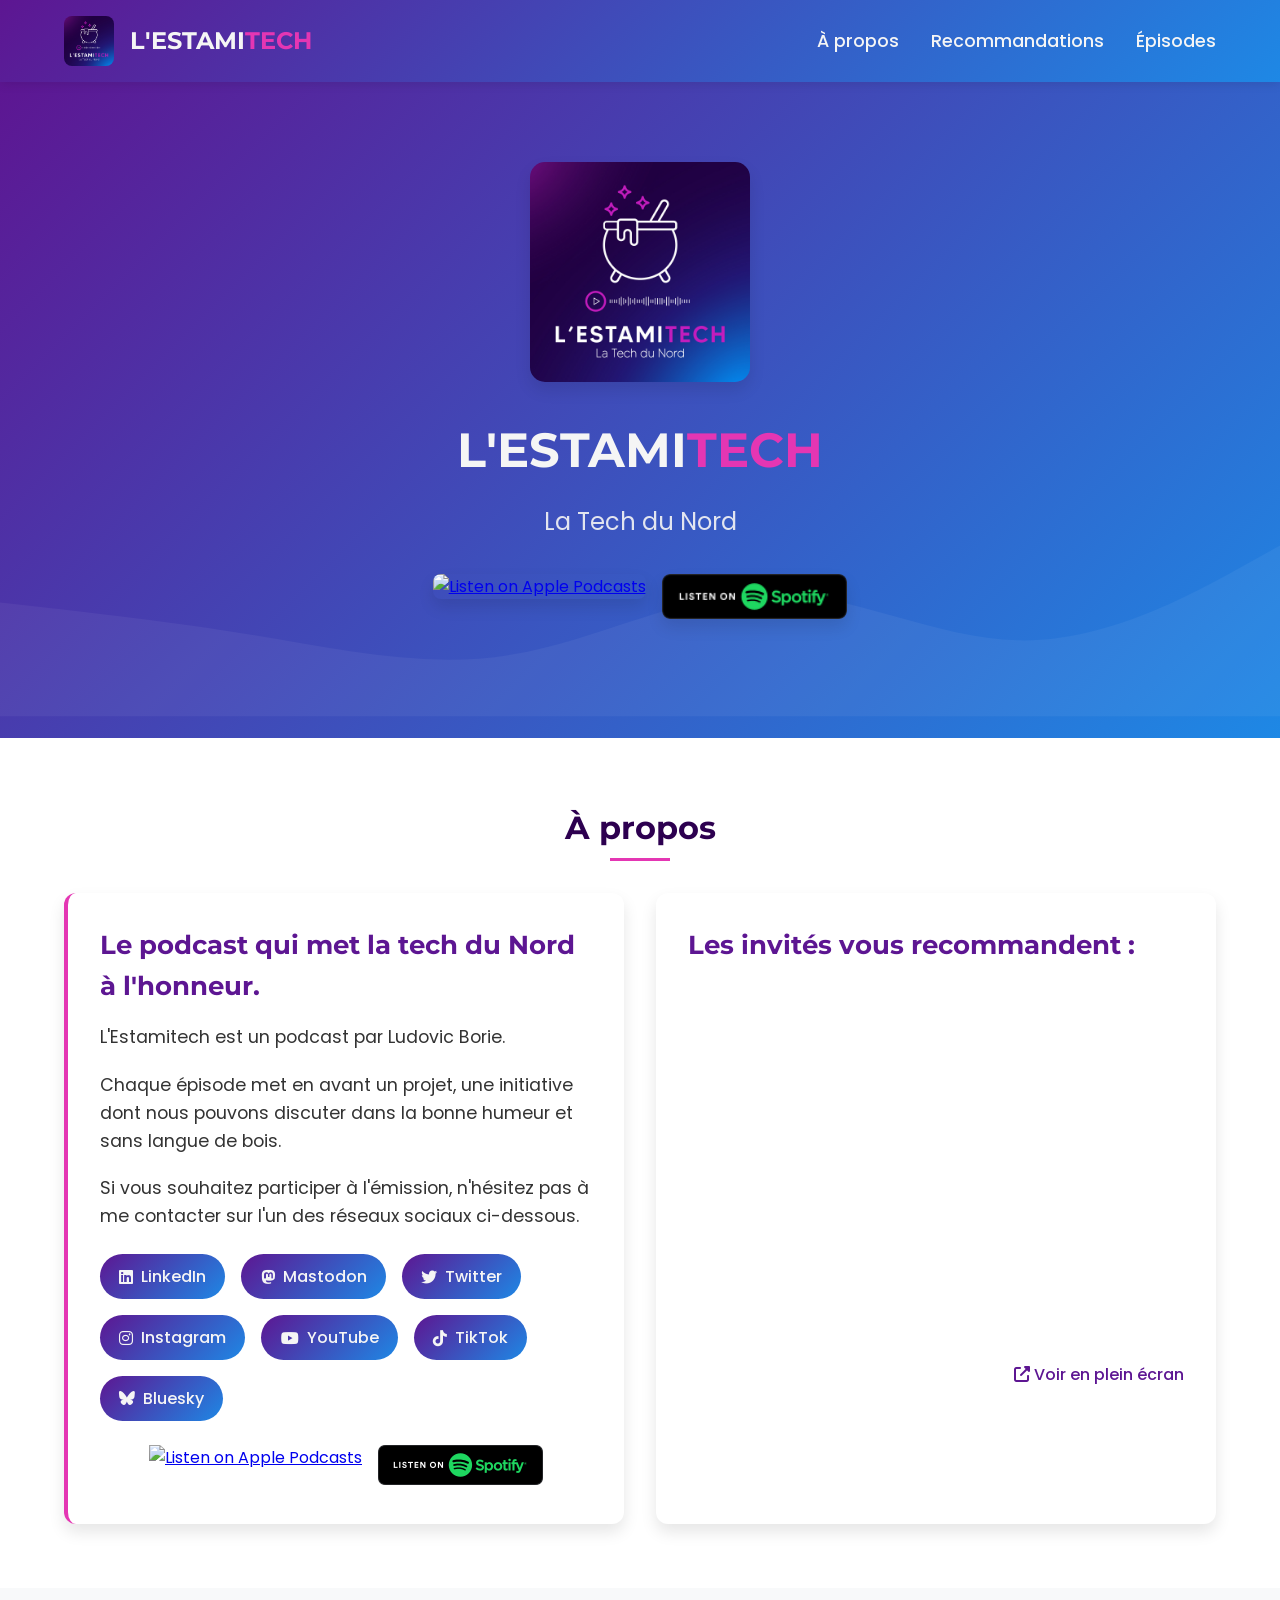
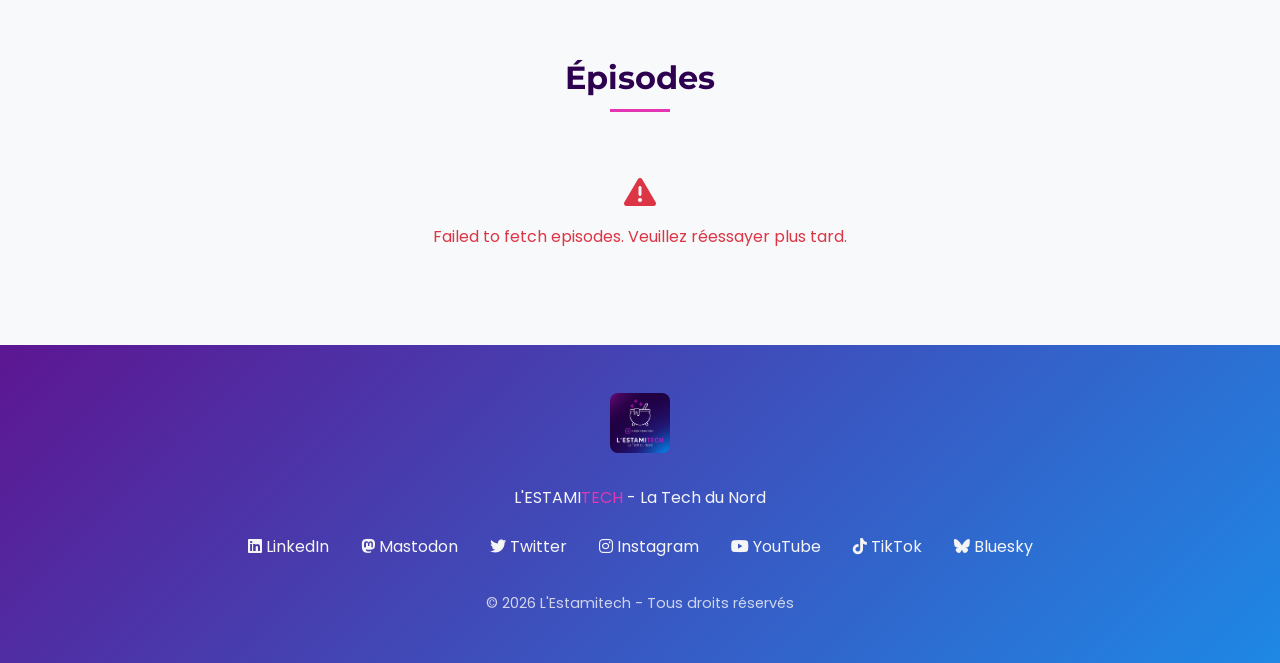
==== commit 0f1706b3: "fix: forgot bluesky" ====
--- a/index.html
+++ b/index.html
@@ -20,7 +20,7 @@
     <link rel="preconnect" href="https://fonts.googleapis.com">
     <link rel="preconnect" href="https://fonts.gstatic.com" crossorigin>
     <link href="https://fonts.googleapis.com/css2?family=Montserrat:wght@400;500;600;700&family=Poppins:wght@300;400;500;600;700&display=swap" rel="stylesheet">
-    <link rel="stylesheet" href="https://cdnjs.cloudflare.com/ajax/libs/font-awesome/6.4.0/css/all.min.css">
+    <link rel="stylesheet" href="https://cdnjs.cloudflare.com/ajax/libs/font-awesome/6.7.1/css/all.min.css">
     <title>L'ESTAMITECH - La Tech du Nord</title>
     <style>
         :root {
@@ -683,6 +683,9 @@
                         <a href="https://www.tiktok.com/@estamitech" class="social-btn">
                             <i class="fab fa-tiktok"></i> TikTok
                         </a>
+                        <a href="https://bsky.app/profile/estamitech.bsky.social" class="social-btn">
+                            <i class="fab fa-bluesky"></i> Bluesky
+                        </a>
                     </div>
 
                 <div class="podcast-links">
@@ -739,6 +742,7 @@
             <a href="https://www.instagram.com/estamitech/"><i class="fab fa-instagram"></i> Instagram</a>
             <a href="https://www.youtube.com/@EstamiTech"><i class="fab fa-youtube"></i> YouTube</a>
             <a href="https://www.tiktok.com/@estamitech"><i class="fab fa-tiktok"></i> TikTok</a>
+            <a href="https://bsky.app/profile/estamitech.bsky.social"><i class="fab fa-bluesky"></i> Bluesky</a>
         </div>
         <div class="copyright">
             &copy; <span id="current-year"></span> L'Estamitech - Tous droits réservés
